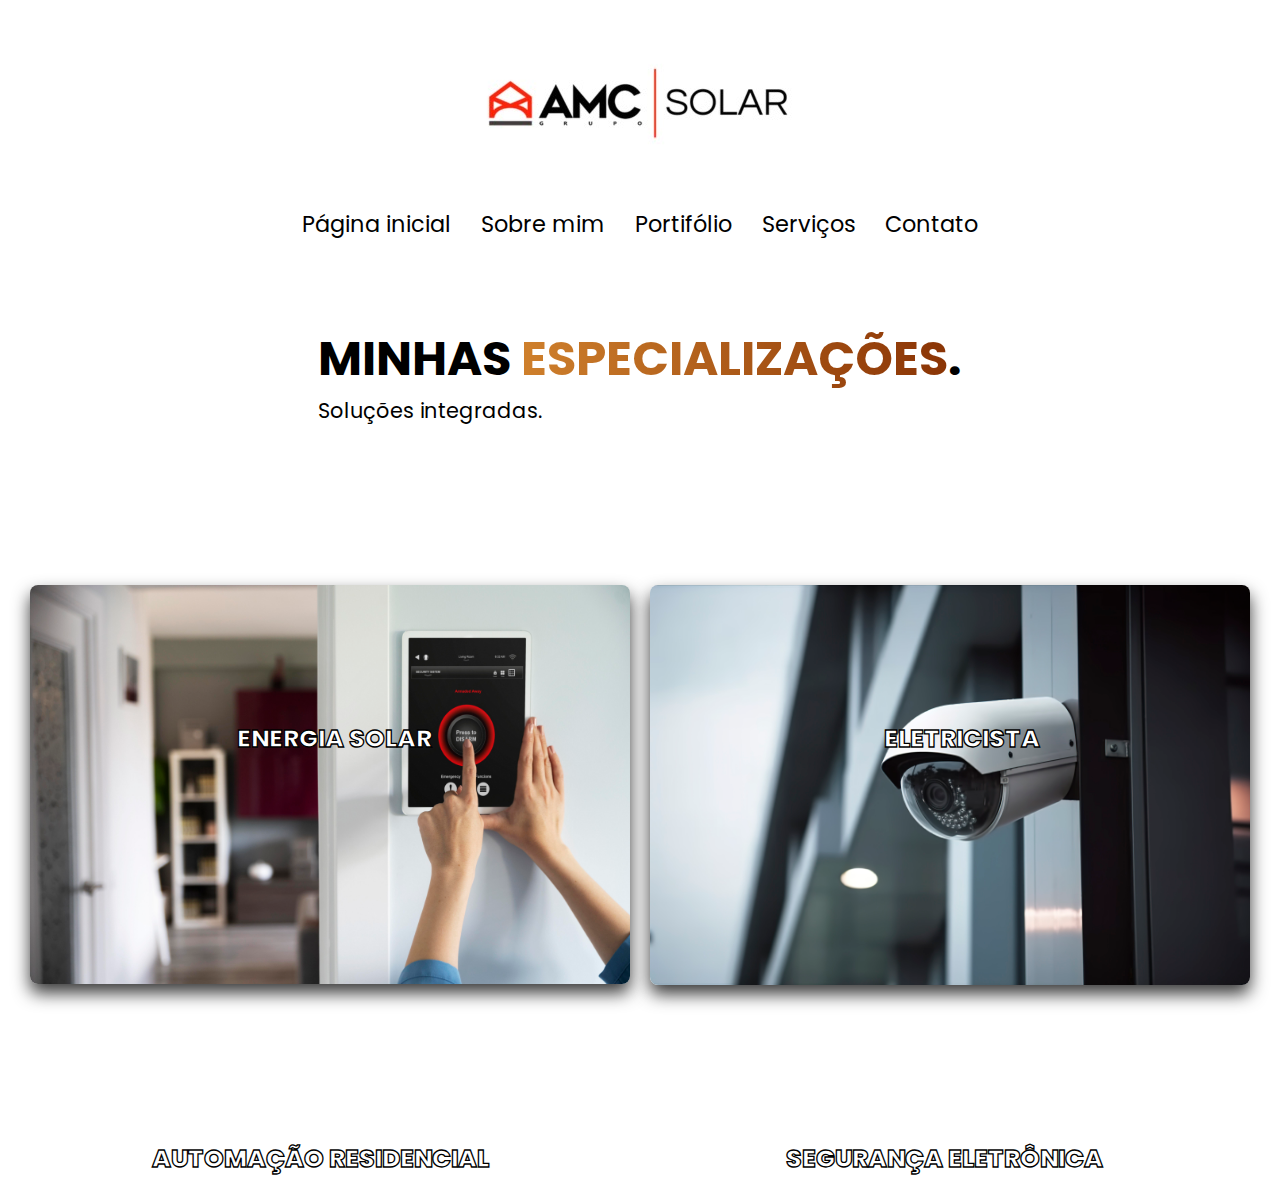
==== serviços.html @ a358bde6 "first commit" ====
<!DOCTYPE html>
<html lang="en">

<head>
  <meta charset="UTF-8">
  <meta name="viewport" content="width=device-width, initial-scale=1.0">
  <title>Serviços | AMC</title>
  <link rel="stylesheet" href="css/imports.css">
  <link rel="stylesheet" href="css/serviços.css">
  <link rel="preconnect" href="https://fonts.googleapis.com">
  <link rel="preconnect" href="https://fonts.gstatic.com" crossorigin>
  <link href="https://fonts.googleapis.com/css2?family=Poppins:wght@400;500;600;700;800;900&display=swap" rel="stylesheet">
</head>

<body>
  <header class="conteiner-header">
    <div class="div-img">
      <a href="https://www.instagram.com/grupo_amcsolar/" target="_blank">
        <img src="img/logo-wallas.jfif" alt="" class="fadeInLeft" data-anime="400">
      </a>
    </div>
    <nav class="nav">
      <div class="modal">
        <div class="checkboxtoggler">
          <div class="line-1"></div>
          <div class="line-2"></div>
          <div class="line-3"></div>
        </div>
        </label>
      </div>
      <ul class="nav-lista" data-ul>
        <a href="index.html">
          <li>Página inicial</li>
        </a>
        <a href="sobremim.html">
          <li>Sobre mim</li>
        </a>
        <a href="">
          <li>Portifólio</li>
        </a>
        <a href="serviços.html">
          <li>Serviços</li>
        </a>
        <a href="contato.html">
          <li>Contato</li>
        </a>
      </ul>
    </nav>
  </header>

  <main class="conteiner-serviços">
    <div class="titulos">
      <h1 class="fadeInLeft" data-anime="400">MINHAS <span class="amc">ESPECIALIZAÇÕES</span>.</h1>
      <p class="fadeInLeft" data-anime="400">Soluções integradas.</p>
    </div>

    <div class="coleçoes-imgs">
      <div class="bloco01 bloco">
        <img class="energia-solar-img" src="img/energia solar.jpg" alt="">
        <h2>ENERGIA SOLAR</h2>
      </div>
      <div class="bloco02 bloco">
        <img class="eletric-img" src="img/eletricidade.jpg" alt="">
        <h2>ELETRICISTA</h2>
      </div>
      <div class="bloco03 bloco">
        <img class="automaçao" src="img/AUTOMAÇÃO RESIDENCIAL.jpg" alt="">
        <h2>AUTOMAÇÃO RESIDENCIAL</h2>
      </div>
      <div class="bloco04 bloco">
        <img class="segurança" src="img/seg-eletronica.jpg" alt="">
        <h2>SEGURANÇA ELETRÔNICA</h2>
      </div>
    </div>
  </main>
  <script type="module" src="js/script.js"></script>
</body>

</html>
---- css/imports.css ----
@import "resets.css";
@import "header.css";
@import "main.css";
@import "serviços.css";
@import "modal.css";
@import "animaçoes.css";
---- css/serviços.css ----
.conteiner-serviços {
  margin-top: -80px;
  display: flex;
  justify-content: center;
}
.titulos {
  margin-bottom: 100px;
}
.titulos h1 {
  font-size: 3rem;
}
.titulos p {
  font-size: 1.3rem;
}
.coleçoes-imgs {
  top: 540px;
  position: absolute;
  display: grid;
  grid-template-columns: 1fr 1fr;
  gap: 20px;
  padding-bottom: 100px;
}
.coleçoes-imgs img {
  max-width: 600px;
  border-radius: 8px;
  box-shadow: 0px 9px 17px 0px rgba(0, 0, 0, 0.78);
  -webkit-box-shadow: 0px 9px 17px 0px rgba(0, 0, 0, 0.78);
  -moz-box-shadow: 0px 9px 17px 0px rgba(0, 0, 0, 0.78);
}
.bloco01 h2 {
  position: absolute;
  z-index: 999;
  top: 180px;
  left: 17%;
  font-size: 25px;
  font-weight: 800;
  color: #fff;
  -webkit-text-stroke: 1.3px #000;
}
.bloco02 h2 {
  position: absolute;
  z-index: 999;
  top: 180px;
  left: 70%;
  font-size: 25px;
  font-weight: 800;
  color: #ffff;
  -webkit-text-stroke: 1.3px #000;
}
.bloco03 h2 {
  position: absolute;
  z-index: 999;
  top: 600px;
  left: 10%;
  font-size: 25px;
  font-weight: 800;
  color: #ffff;
  -webkit-text-stroke: 1.3px #000;
}
.bloco04 h2 {
  position: absolute;
  z-index: 999;
  top: 600px;
  left: 62%;
  font-size: 25px;
  font-weight: 800;
  color: #ffff;
  -webkit-text-stroke: 1.3px #000;
}
@media (max-width: 1270.67px) {
  .coleçoes-imgs {
    top: 540px;
    position: absolute;
    display: grid;
    grid-template-columns: 1fr;
    gap: 20px;
    padding-bottom: 100px;
  }
  .bloco01 h2 {
    top: 180px;
    left: 33%;
  }
  .bloco02 h2 {
    top: 620px;
    left: 39%;
  }
  .bloco03 h2 {
    top: 1040px;
    left: 20%;
  }
  .bloco04 h2 {
    top: 1470px;
    left: 24%;
  }
}
@media (max-width: 668px) {
  .coleçoes-imgs {
    top: 540px;
    position: absolute;
    display: grid;
    grid-template-columns: 1fr;
    gap: 20px;
    padding-bottom: 100px;
  }
  .coleçoes-imgs img {
    max-width: 500px;
    border-radius: 8px;
  }
  .bloco01 h2 {
    top: 150px;
    left: 28%;
  }
  .bloco02 h2 {
    top: 520px;
    left: 35%;
  }
  .bloco03 h2 {
    top: 880px;
    left: 16%;
  }
  .bloco04 h2 {
    top: 1230px;
    left: 17%;
  }
  .titulos h1,
  p {
    padding-left: 60px;
  }
}
@media (max-width: 576px) {
  .coleçoes-imgs {
    top: 540px;
    position: absolute;
    display: grid;
    grid-template-columns: 1fr;
    gap: 20px;
    padding-bottom: 100px;
  }
  .coleçoes-imgs img {
    max-width: 300px;
    border-radius: 8px;
  }
  .bloco01 h2 {
    top: 100px;
    left: 16%;
  }
  .bloco02 h2 {
    top: 310px;
    left: 25%;
  }
  .bloco03 h2 {
    top: 520px;
    left: 22%;
  }
  .bloco04 h2 {
    top: 750px;
    left: 23%;
  }
  .titulos h1 {
    font-size: 2.3rem;
    padding-left: 20px;
  }
  .titulos p {
    padding-left: 20px;
  }
}
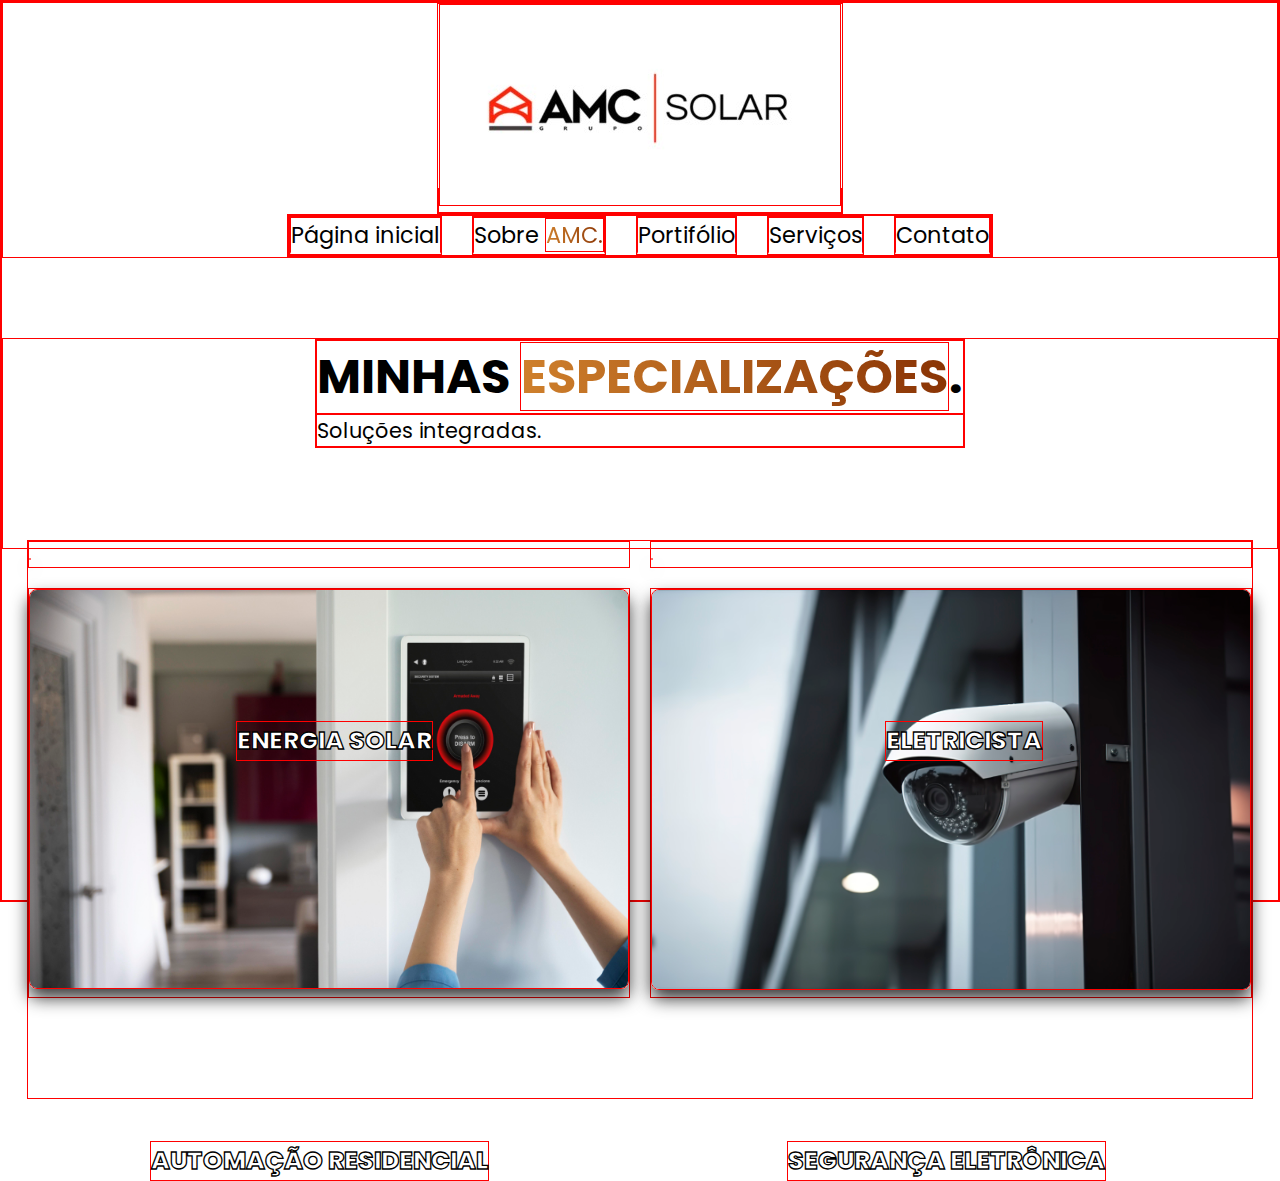
==== commit e78c83bc: "." ====
--- a/serviços.html
+++ b/serviços.html
@@ -33,9 +33,9 @@
           <li>Página inicial</li>
         </a>
         <a href="sobremim.html">
-          <li>Sobre mim</li>
+          <li>Sobre <span class="amc">AMC.</span></li>
         </a>
-        <a href="">
+        <a href="portifolio.html">
           <li>Portifólio</li>
         </a>
         <a href="serviços.html">
--- a/css/imports.css
+++ b/css/imports.css
@@ -4,3 +4,4 @@
 @import "serviços.css";
 @import "modal.css";
 @import "animaçoes.css";
+@import "portifolio.css";
